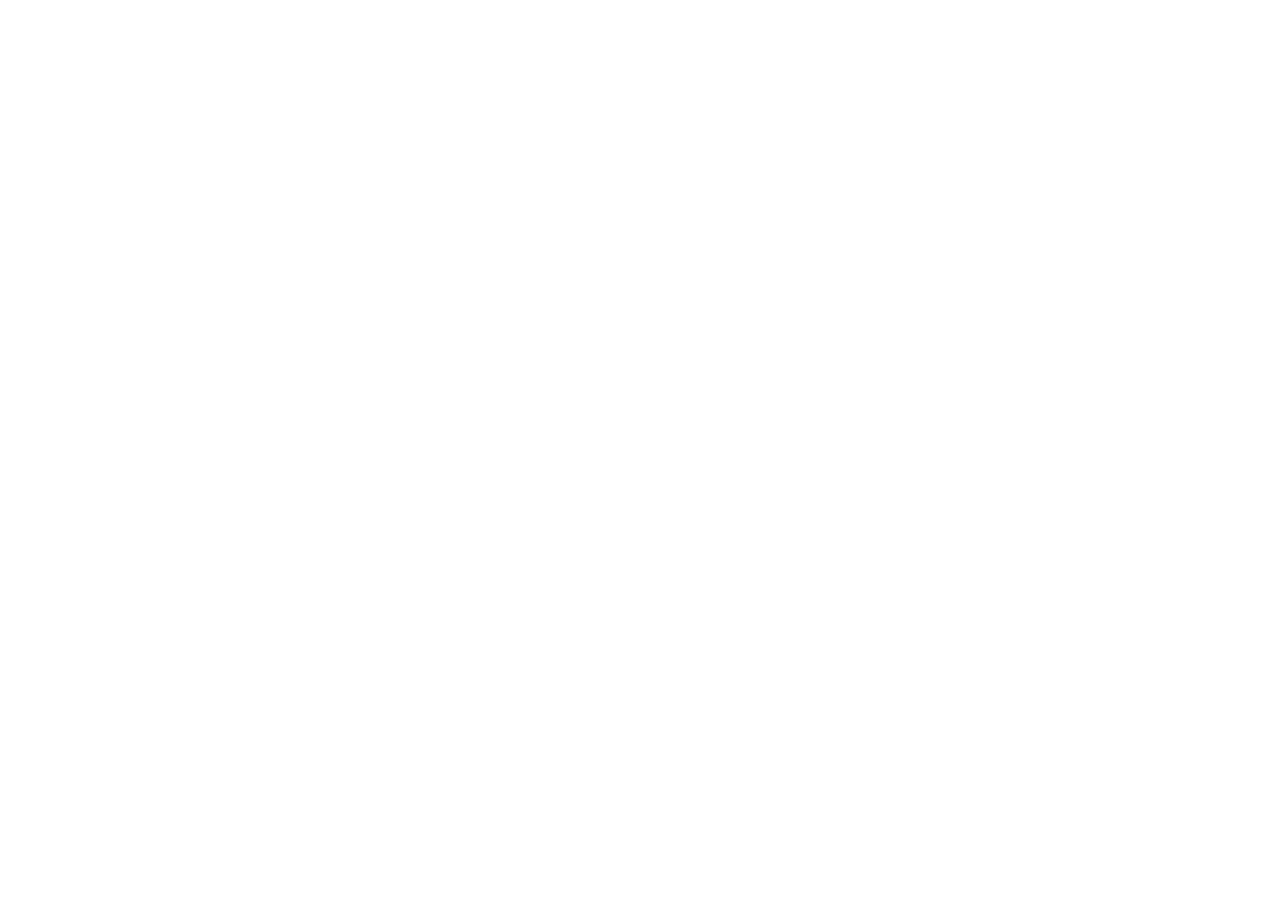
==== examples/dots/index.html @ 2f2fc20d "added dot example" ====
<!DOCTYPE html>
<html lang="en">

  <head>
    <title></title>
    <meta charset="UTF-8">
    <meta name="viewport" content="width=device-width, initial-scale=1">
    <link href="dots.css" rel="stylesheet">
    <script>
      (function () {
        let amount = 100;

        let dots = '';
        for (let i = 0; i < amount; i++) {
          dots += `<div class="dot dot--${i}"></div>`;
        }
        document.write(dots);
      })();
    </script>
  </head>

  <body>
  </body>

</html>
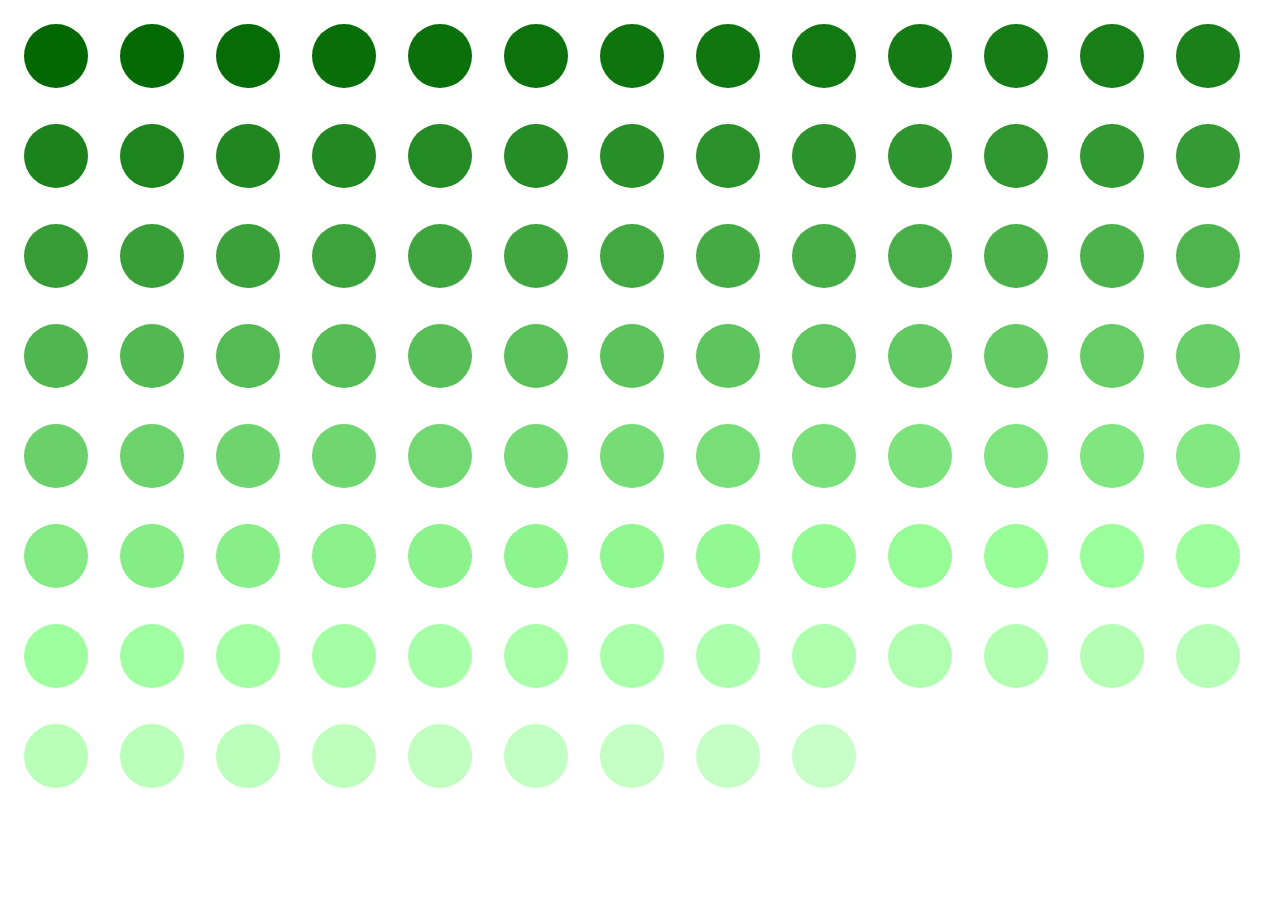
==== commit 388ad58e: "Update index.html" ====
--- a/examples/dots/index.html
+++ b/examples/dots/index.html
@@ -2,7 +2,7 @@
 <html lang="en">
 
   <head>
-    <title></title>
+    <title>Dots Example</title>
     <meta charset="UTF-8">
     <meta name="viewport" content="width=device-width, initial-scale=1">
     <link href="dots.css" rel="stylesheet">
--- a/examples/dots/dots.css
+++ b/examples/dots/dots.css
@@ -0,0 +1,213 @@
+.dot {
+  border-radius: 50%;
+  display: inline-block;
+  flex: 0 0 4em;
+  height: 4em;
+  margin: 1em;
+  width: 4em; }
+  .dot-wrapper {
+    display: flex; }
+  .dot--0 {
+    background-color: #026802; }
+  .dot--1 {
+    background-color: #046a04; }
+  .dot--2 {
+    background-color: #066c06; }
+  .dot--3 {
+    background-color: #086e08; }
+  .dot--4 {
+    background-color: #0a700a; }
+  .dot--5 {
+    background-color: #0c720c; }
+  .dot--6 {
+    background-color: #0e740e; }
+  .dot--7 {
+    background-color: #107610; }
+  .dot--8 {
+    background-color: #127812; }
+  .dot--9 {
+    background-color: #147a14; }
+  .dot--10 {
+    background-color: #167c16; }
+  .dot--11 {
+    background-color: #187e18; }
+  .dot--12 {
+    background-color: #1a801a; }
+  .dot--13 {
+    background-color: #1c821c; }
+  .dot--14 {
+    background-color: #1e841e; }
+  .dot--15 {
+    background-color: #208620; }
+  .dot--16 {
+    background-color: #228822; }
+  .dot--17 {
+    background-color: #248a24; }
+  .dot--18 {
+    background-color: #268c26; }
+  .dot--19 {
+    background-color: #288e28; }
+  .dot--20 {
+    background-color: #2a902a; }
+  .dot--21 {
+    background-color: #2c922c; }
+  .dot--22 {
+    background-color: #2e942e; }
+  .dot--23 {
+    background-color: #309630; }
+  .dot--24 {
+    background-color: #329832; }
+  .dot--25 {
+    background-color: #349a34; }
+  .dot--26 {
+    background-color: #369c36; }
+  .dot--27 {
+    background-color: #389e38; }
+  .dot--28 {
+    background-color: #3aa03a; }
+  .dot--29 {
+    background-color: #3ca23c; }
+  .dot--30 {
+    background-color: #3ea43e; }
+  .dot--31 {
+    background-color: #40a640; }
+  .dot--32 {
+    background-color: #42a842; }
+  .dot--33 {
+    background-color: #44aa44; }
+  .dot--34 {
+    background-color: #46ac46; }
+  .dot--35 {
+    background-color: #48ae48; }
+  .dot--36 {
+    background-color: #4ab04a; }
+  .dot--37 {
+    background-color: #4cb24c; }
+  .dot--38 {
+    background-color: #4eb44e; }
+  .dot--39 {
+    background-color: #50b650; }
+  .dot--40 {
+    background-color: #52b852; }
+  .dot--41 {
+    background-color: #54ba54; }
+  .dot--42 {
+    background-color: #56bc56; }
+  .dot--43 {
+    background-color: #58be58; }
+  .dot--44 {
+    background-color: #5ac05a; }
+  .dot--45 {
+    background-color: #5cc25c; }
+  .dot--46 {
+    background-color: #5ec45e; }
+  .dot--47 {
+    background-color: #60c660; }
+  .dot--48 {
+    background-color: #62c862; }
+  .dot--49 {
+    background-color: #64ca64; }
+  .dot--50 {
+    background-color: #66cc66; }
+  .dot--51 {
+    background-color: #68ce68; }
+  .dot--52 {
+    background-color: #6ad06a; }
+  .dot--53 {
+    background-color: #6cd26c; }
+  .dot--54 {
+    background-color: #6ed46e; }
+  .dot--55 {
+    background-color: #70d670; }
+  .dot--56 {
+    background-color: #72d872; }
+  .dot--57 {
+    background-color: #74da74; }
+  .dot--58 {
+    background-color: #76dc76; }
+  .dot--59 {
+    background-color: #78de78; }
+  .dot--60 {
+    background-color: #7ae07a; }
+  .dot--61 {
+    background-color: #7ce27c; }
+  .dot--62 {
+    background-color: #7ee47e; }
+  .dot--63 {
+    background-color: #80e680; }
+  .dot--64 {
+    background-color: #82e882; }
+  .dot--65 {
+    background-color: #84ea84; }
+  .dot--66 {
+    background-color: #86ec86; }
+  .dot--67 {
+    background-color: #88ee88; }
+  .dot--68 {
+    background-color: #8af08a; }
+  .dot--69 {
+    background-color: #8cf28c; }
+  .dot--70 {
+    background-color: #8ef48e; }
+  .dot--71 {
+    background-color: #90f690; }
+  .dot--72 {
+    background-color: #92f892; }
+  .dot--73 {
+    background-color: #94fa94; }
+  .dot--74 {
+    background-color: #96fc96; }
+  .dot--75 {
+    background-color: #98fe98; }
+  .dot--76 {
+    background-color: #9aff9a; }
+  .dot--77 {
+    background-color: #9cff9c; }
+  .dot--78 {
+    background-color: #9eff9e; }
+  .dot--79 {
+    background-color: #a0ffa0; }
+  .dot--80 {
+    background-color: #a2ffa2; }
+  .dot--81 {
+    background-color: #a4ffa4; }
+  .dot--82 {
+    background-color: #a6ffa6; }
+  .dot--83 {
+    background-color: #a8ffa8; }
+  .dot--84 {
+    background-color: #aaffaa; }
+  .dot--85 {
+    background-color: #acffac; }
+  .dot--86 {
+    background-color: #aeffae; }
+  .dot--87 {
+    background-color: #b0ffb0; }
+  .dot--88 {
+    background-color: #b2ffb2; }
+  .dot--89 {
+    background-color: #b4ffb4; }
+  .dot--90 {
+    background-color: #b6ffb6; }
+  .dot--91 {
+    background-color: #b8ffb8; }
+  .dot--92 {
+    background-color: #baffba; }
+  .dot--93 {
+    background-color: #bcffbc; }
+  .dot--94 {
+    background-color: #beffbe; }
+  .dot--95 {
+    background-color: #c0ffc0; }
+  .dot--96 {
+    background-color: #c2ffc2; }
+  .dot--97 {
+    background-color: #c4ffc4; }
+  .dot--98 {
+    background-color: #c6ffc6; }
+  .dot--99 {
+    background-color: #c8ffc8; }
+  .dot--100 {
+    background-color: #caffca; }
+
+/*# sourceMappingURL=dots.css.map */
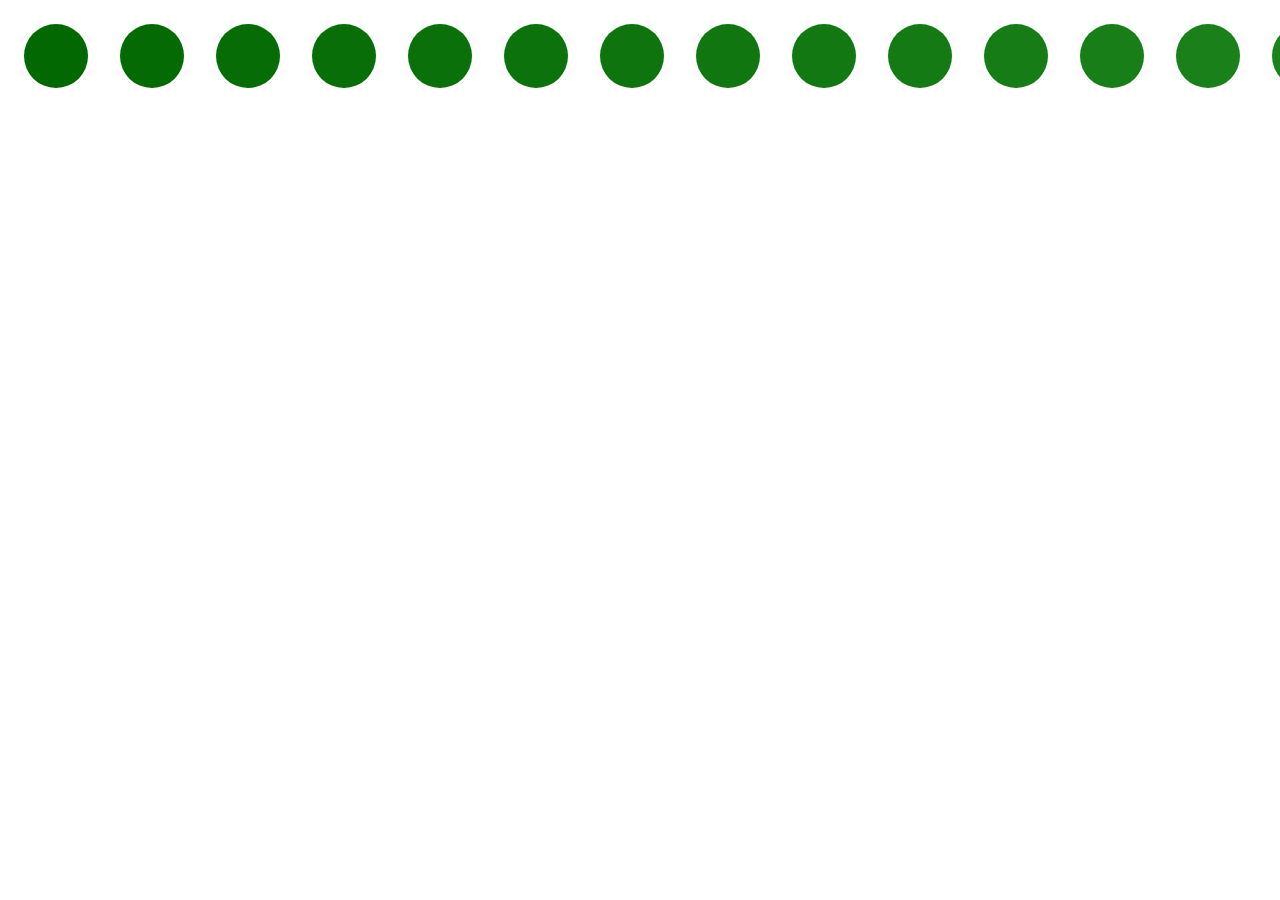
==== commit 235f6858: "added animation" ====
--- a/examples/dots/index.html
+++ b/examples/dots/index.html
@@ -2,24 +2,25 @@
 <html lang="en">
 
   <head>
-    <title>Dots Example</title>
+    <title></title>
     <meta charset="UTF-8">
     <meta name="viewport" content="width=device-width, initial-scale=1">
     <link href="dots.css" rel="stylesheet">
     <script>
-      (function () {
-        let amount = 100;
+      function writeDots () {
+        let amount = 150;
 
-        let dots = '';
+        let wrapper = document.createElement('div');
+        wrapper.className = 'dot-wrapper';
+
         for (let i = 0; i < amount; i++) {
-          dots += `<div class="dot dot--${i}"></div>`;
+          const dot = document.createElement('div');
+          dot.className = `dot dot--${i}`;
+          wrapper.appendChild(dot);
         }
-        document.write(dots);
-      })();
+        document.body.appendChild(wrapper);
+      };
     </script>
   </head>
-
-  <body>
-  </body>
-
+  <body onload="writeDots()"></body>
 </html>
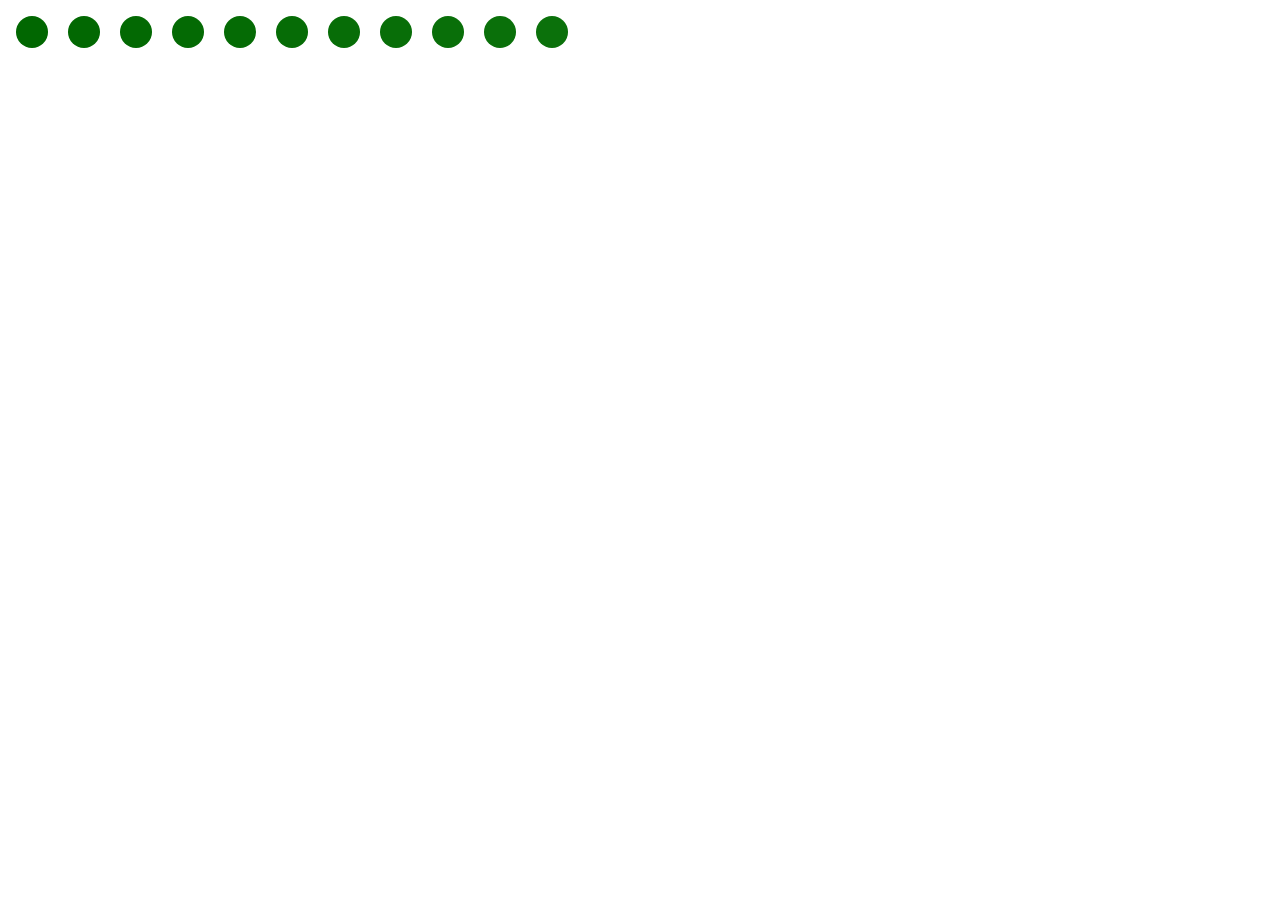
==== commit ddbdce57: "added basic example" ====
--- a/examples/dots/index.html
+++ b/examples/dots/index.html
@@ -2,25 +2,22 @@
 <html lang="en">
 
   <head>
-    <title></title>
+    <title>Dots Example</title>
     <meta charset="UTF-8">
     <meta name="viewport" content="width=device-width, initial-scale=1">
     <link href="dots.css" rel="stylesheet">
-    <script>
-      function writeDots () {
-        let amount = 150;
-
-        let wrapper = document.createElement('div');
-        wrapper.className = 'dot-wrapper';
-
-        for (let i = 0; i < amount; i++) {
-          const dot = document.createElement('div');
-          dot.className = `dot dot--${i}`;
-          wrapper.appendChild(dot);
-        }
-        document.body.appendChild(wrapper);
-      };
-    </script>
   </head>
-  <body onload="writeDots()"></body>
+  <body>
+    <div class="dot dot--0"></div>
+    <div class="dot dot--1"></div>
+    <div class="dot dot--2"></div>
+    <div class="dot dot--3"></div>
+    <div class="dot dot--4"></div>
+    <div class="dot dot--5"></div>
+    <div class="dot dot--6"></div>
+    <div class="dot dot--7"></div>
+    <div class="dot dot--8"></div>
+    <div class="dot dot--9"></div>
+    <div class="dot dot--10"></div>
+  </body>
 </html>
--- a/examples/dots/dots.css
+++ b/examples/dots/dots.css
@@ -1,213 +1,470 @@
 .dot {
   border-radius: 50%;
   display: inline-block;
-  flex: 0 0 4em;
-  height: 4em;
-  margin: 1em;
-  width: 4em; }
+  flex: 0 0 2em;
+  height: 2em;
+  margin: 0.5em;
+  width: 2em; }
   .dot-wrapper {
-    display: flex; }
+    display: flex;
+    flex-wrap: wrap; }
   .dot--0 {
-    background-color: #026802; }
+    background-color: #016701;
+    animation: animateDot 0.05s ease-in; }
   .dot--1 {
-    background-color: #046a04; }
+    background-color: #026802;
+    animation: animateDot 0.1s ease-in; }
   .dot--2 {
-    background-color: #066c06; }
+    background-color: #036903;
+    animation: animateDot 0.15s ease-in; }
   .dot--3 {
-    background-color: #086e08; }
+    background-color: #046a04;
+    animation: animateDot 0.2s ease-in; }
   .dot--4 {
-    background-color: #0a700a; }
+    background-color: #056b05;
+    animation: animateDot 0.25s ease-in; }
   .dot--5 {
-    background-color: #0c720c; }
+    background-color: #066c06;
+    animation: animateDot 0.3s ease-in; }
   .dot--6 {
-    background-color: #0e740e; }
+    background-color: #076d07;
+    animation: animateDot 0.35s ease-in; }
   .dot--7 {
-    background-color: #107610; }
+    background-color: #086e08;
+    animation: animateDot 0.4s ease-in; }
   .dot--8 {
-    background-color: #127812; }
+    background-color: #096f09;
+    animation: animateDot 0.45s ease-in; }
   .dot--9 {
-    background-color: #147a14; }
+    background-color: #0a700a;
+    animation: animateDot 0.5s ease-in; }
   .dot--10 {
-    background-color: #167c16; }
+    background-color: #0b710b;
+    animation: animateDot 0.55s ease-in; }
   .dot--11 {
-    background-color: #187e18; }
+    background-color: #0c720c;
+    animation: animateDot 0.6s ease-in; }
   .dot--12 {
-    background-color: #1a801a; }
+    background-color: #0d730d;
+    animation: animateDot 0.65s ease-in; }
   .dot--13 {
-    background-color: #1c821c; }
+    background-color: #0e740e;
+    animation: animateDot 0.7s ease-in; }
   .dot--14 {
-    background-color: #1e841e; }
+    background-color: #0f750f;
+    animation: animateDot 0.75s ease-in; }
   .dot--15 {
-    background-color: #208620; }
+    background-color: #107610;
+    animation: animateDot 0.8s ease-in; }
   .dot--16 {
-    background-color: #228822; }
+    background-color: #117711;
+    animation: animateDot 0.85s ease-in; }
   .dot--17 {
-    background-color: #248a24; }
+    background-color: #127812;
+    animation: animateDot 0.9s ease-in; }
   .dot--18 {
-    background-color: #268c26; }
+    background-color: #137913;
+    animation: animateDot 0.95s ease-in; }
   .dot--19 {
-    background-color: #288e28; }
+    background-color: #147a14;
+    animation: animateDot 1s ease-in; }
   .dot--20 {
-    background-color: #2a902a; }
+    background-color: #157b15;
+    animation: animateDot 1.05s ease-in; }
   .dot--21 {
-    background-color: #2c922c; }
+    background-color: #167c16;
+    animation: animateDot 1.1s ease-in; }
   .dot--22 {
-    background-color: #2e942e; }
+    background-color: #177d17;
+    animation: animateDot 1.15s ease-in; }
   .dot--23 {
-    background-color: #309630; }
+    background-color: #187e18;
+    animation: animateDot 1.2s ease-in; }
   .dot--24 {
-    background-color: #329832; }
+    background-color: #197f19;
+    animation: animateDot 1.25s ease-in; }
   .dot--25 {
-    background-color: #349a34; }
+    background-color: #1a801a;
+    animation: animateDot 1.3s ease-in; }
   .dot--26 {
-    background-color: #369c36; }
+    background-color: #1b811b;
+    animation: animateDot 1.35s ease-in; }
   .dot--27 {
-    background-color: #389e38; }
+    background-color: #1c821c;
+    animation: animateDot 1.4s ease-in; }
   .dot--28 {
-    background-color: #3aa03a; }
+    background-color: #1d831d;
+    animation: animateDot 1.45s ease-in; }
   .dot--29 {
-    background-color: #3ca23c; }
+    background-color: #1e841e;
+    animation: animateDot 1.5s ease-in; }
   .dot--30 {
-    background-color: #3ea43e; }
+    background-color: #1f851f;
+    animation: animateDot 1.55s ease-in; }
   .dot--31 {
-    background-color: #40a640; }
+    background-color: #208620;
+    animation: animateDot 1.6s ease-in; }
   .dot--32 {
-    background-color: #42a842; }
+    background-color: #218721;
+    animation: animateDot 1.65s ease-in; }
   .dot--33 {
-    background-color: #44aa44; }
+    background-color: #228822;
+    animation: animateDot 1.7s ease-in; }
   .dot--34 {
-    background-color: #46ac46; }
+    background-color: #238923;
+    animation: animateDot 1.75s ease-in; }
   .dot--35 {
-    background-color: #48ae48; }
+    background-color: #248a24;
+    animation: animateDot 1.8s ease-in; }
   .dot--36 {
-    background-color: #4ab04a; }
+    background-color: #258b25;
+    animation: animateDot 1.85s ease-in; }
   .dot--37 {
-    background-color: #4cb24c; }
+    background-color: #268c26;
+    animation: animateDot 1.9s ease-in; }
   .dot--38 {
-    background-color: #4eb44e; }
+    background-color: #278d27;
+    animation: animateDot 1.95s ease-in; }
   .dot--39 {
-    background-color: #50b650; }
+    background-color: #288e28;
+    animation: animateDot 2s ease-in; }
   .dot--40 {
-    background-color: #52b852; }
+    background-color: #298f29;
+    animation: animateDot 2.05s ease-in; }
   .dot--41 {
-    background-color: #54ba54; }
+    background-color: #2a902a;
+    animation: animateDot 2.1s ease-in; }
   .dot--42 {
-    background-color: #56bc56; }
+    background-color: #2b912b;
+    animation: animateDot 2.15s ease-in; }
   .dot--43 {
-    background-color: #58be58; }
+    background-color: #2c922c;
+    animation: animateDot 2.2s ease-in; }
   .dot--44 {
-    background-color: #5ac05a; }
+    background-color: #2d932d;
+    animation: animateDot 2.25s ease-in; }
   .dot--45 {
-    background-color: #5cc25c; }
+    background-color: #2e942e;
+    animation: animateDot 2.3s ease-in; }
   .dot--46 {
-    background-color: #5ec45e; }
+    background-color: #2f952f;
+    animation: animateDot 2.35s ease-in; }
   .dot--47 {
-    background-color: #60c660; }
+    background-color: #309630;
+    animation: animateDot 2.4s ease-in; }
   .dot--48 {
-    background-color: #62c862; }
+    background-color: #319731;
+    animation: animateDot 2.45s ease-in; }
   .dot--49 {
-    background-color: #64ca64; }
+    background-color: #329832;
+    animation: animateDot 2.5s ease-in; }
   .dot--50 {
-    background-color: #66cc66; }
+    background-color: #339933;
+    animation: animateDot 2.55s ease-in; }
   .dot--51 {
-    background-color: #68ce68; }
+    background-color: #349a34;
+    animation: animateDot 2.6s ease-in; }
   .dot--52 {
-    background-color: #6ad06a; }
+    background-color: #359b35;
+    animation: animateDot 2.65s ease-in; }
   .dot--53 {
-    background-color: #6cd26c; }
+    background-color: #369c36;
+    animation: animateDot 2.7s ease-in; }
   .dot--54 {
-    background-color: #6ed46e; }
+    background-color: #379d37;
+    animation: animateDot 2.75s ease-in; }
   .dot--55 {
-    background-color: #70d670; }
+    background-color: #389e38;
+    animation: animateDot 2.8s ease-in; }
   .dot--56 {
-    background-color: #72d872; }
+    background-color: #399f39;
+    animation: animateDot 2.85s ease-in; }
   .dot--57 {
-    background-color: #74da74; }
+    background-color: #3aa03a;
+    animation: animateDot 2.9s ease-in; }
   .dot--58 {
-    background-color: #76dc76; }
+    background-color: #3ba13b;
+    animation: animateDot 2.95s ease-in; }
   .dot--59 {
-    background-color: #78de78; }
+    background-color: #3ca23c;
+    animation: animateDot 3s ease-in; }
   .dot--60 {
-    background-color: #7ae07a; }
+    background-color: #3da33d;
+    animation: animateDot 3.05s ease-in; }
   .dot--61 {
-    background-color: #7ce27c; }
+    background-color: #3ea43e;
+    animation: animateDot 3.1s ease-in; }
   .dot--62 {
-    background-color: #7ee47e; }
+    background-color: #3fa53f;
+    animation: animateDot 3.15s ease-in; }
   .dot--63 {
-    background-color: #80e680; }
+    background-color: #40a640;
+    animation: animateDot 3.2s ease-in; }
   .dot--64 {
-    background-color: #82e882; }
+    background-color: #41a741;
+    animation: animateDot 3.25s ease-in; }
   .dot--65 {
-    background-color: #84ea84; }
+    background-color: #42a842;
+    animation: animateDot 3.3s ease-in; }
   .dot--66 {
-    background-color: #86ec86; }
+    background-color: #43a943;
+    animation: animateDot 3.35s ease-in; }
   .dot--67 {
-    background-color: #88ee88; }
+    background-color: #44aa44;
+    animation: animateDot 3.4s ease-in; }
   .dot--68 {
-    background-color: #8af08a; }
+    background-color: #45ab45;
+    animation: animateDot 3.45s ease-in; }
   .dot--69 {
-    background-color: #8cf28c; }
+    background-color: #46ac46;
+    animation: animateDot 3.5s ease-in; }
   .dot--70 {
-    background-color: #8ef48e; }
+    background-color: #47ad47;
+    animation: animateDot 3.55s ease-in; }
   .dot--71 {
-    background-color: #90f690; }
+    background-color: #48ae48;
+    animation: animateDot 3.6s ease-in; }
   .dot--72 {
-    background-color: #92f892; }
+    background-color: #49af49;
+    animation: animateDot 3.65s ease-in; }
   .dot--73 {
-    background-color: #94fa94; }
+    background-color: #4ab04a;
+    animation: animateDot 3.7s ease-in; }
   .dot--74 {
-    background-color: #96fc96; }
+    background-color: #4bb14b;
+    animation: animateDot 3.75s ease-in; }
   .dot--75 {
-    background-color: #98fe98; }
+    background-color: #4cb24c;
+    animation: animateDot 3.8s ease-in; }
   .dot--76 {
-    background-color: #9aff9a; }
+    background-color: #4db34d;
+    animation: animateDot 3.85s ease-in; }
   .dot--77 {
-    background-color: #9cff9c; }
+    background-color: #4eb44e;
+    animation: animateDot 3.9s ease-in; }
   .dot--78 {
-    background-color: #9eff9e; }
+    background-color: #4fb54f;
+    animation: animateDot 3.95s ease-in; }
   .dot--79 {
-    background-color: #a0ffa0; }
+    background-color: #50b650;
+    animation: animateDot 4s ease-in; }
   .dot--80 {
-    background-color: #a2ffa2; }
+    background-color: #51b751;
+    animation: animateDot 4.05s ease-in; }
   .dot--81 {
-    background-color: #a4ffa4; }
+    background-color: #52b852;
+    animation: animateDot 4.1s ease-in; }
   .dot--82 {
-    background-color: #a6ffa6; }
+    background-color: #53b953;
+    animation: animateDot 4.15s ease-in; }
   .dot--83 {
-    background-color: #a8ffa8; }
+    background-color: #54ba54;
+    animation: animateDot 4.2s ease-in; }
   .dot--84 {
-    background-color: #aaffaa; }
+    background-color: #55bb55;
+    animation: animateDot 4.25s ease-in; }
   .dot--85 {
-    background-color: #acffac; }
+    background-color: #56bc56;
+    animation: animateDot 4.3s ease-in; }
   .dot--86 {
-    background-color: #aeffae; }
+    background-color: #57bd57;
+    animation: animateDot 4.35s ease-in; }
   .dot--87 {
-    background-color: #b0ffb0; }
+    background-color: #58be58;
+    animation: animateDot 4.4s ease-in; }
   .dot--88 {
-    background-color: #b2ffb2; }
+    background-color: #59bf59;
+    animation: animateDot 4.45s ease-in; }
   .dot--89 {
-    background-color: #b4ffb4; }
+    background-color: #5ac05a;
+    animation: animateDot 4.5s ease-in; }
   .dot--90 {
-    background-color: #b6ffb6; }
+    background-color: #5bc15b;
+    animation: animateDot 4.55s ease-in; }
   .dot--91 {
-    background-color: #b8ffb8; }
+    background-color: #5cc25c;
+    animation: animateDot 4.6s ease-in; }
   .dot--92 {
-    background-color: #baffba; }
+    background-color: #5dc35d;
+    animation: animateDot 4.65s ease-in; }
   .dot--93 {
-    background-color: #bcffbc; }
+    background-color: #5ec45e;
+    animation: animateDot 4.7s ease-in; }
   .dot--94 {
-    background-color: #beffbe; }
+    background-color: #5fc55f;
+    animation: animateDot 4.75s ease-in; }
   .dot--95 {
-    background-color: #c0ffc0; }
+    background-color: #60c660;
+    animation: animateDot 4.8s ease-in; }
   .dot--96 {
-    background-color: #c2ffc2; }
+    background-color: #61c761;
+    animation: animateDot 4.85s ease-in; }
   .dot--97 {
-    background-color: #c4ffc4; }
+    background-color: #62c862;
+    animation: animateDot 4.9s ease-in; }
   .dot--98 {
-    background-color: #c6ffc6; }
+    background-color: #63c963;
+    animation: animateDot 4.95s ease-in; }
   .dot--99 {
-    background-color: #c8ffc8; }
+    background-color: #64ca64;
+    animation: animateDot 5s ease-in; }
   .dot--100 {
-    background-color: #caffca; }
+    background-color: #65cb65;
+    animation: animateDot 5.05s ease-in; }
+  .dot--101 {
+    background-color: #66cc66;
+    animation: animateDot 5.1s ease-in; }
+  .dot--102 {
+    background-color: #67cd67;
+    animation: animateDot 5.15s ease-in; }
+  .dot--103 {
+    background-color: #68ce68;
+    animation: animateDot 5.2s ease-in; }
+  .dot--104 {
+    background-color: #69cf69;
+    animation: animateDot 5.25s ease-in; }
+  .dot--105 {
+    background-color: #6ad06a;
+    animation: animateDot 5.3s ease-in; }
+  .dot--106 {
+    background-color: #6bd16b;
+    animation: animateDot 5.35s ease-in; }
+  .dot--107 {
+    background-color: #6cd26c;
+    animation: animateDot 5.4s ease-in; }
+  .dot--108 {
+    background-color: #6dd36d;
+    animation: animateDot 5.45s ease-in; }
+  .dot--109 {
+    background-color: #6ed46e;
+    animation: animateDot 5.5s ease-in; }
+  .dot--110 {
+    background-color: #6fd56f;
+    animation: animateDot 5.55s ease-in; }
+  .dot--111 {
+    background-color: #70d670;
+    animation: animateDot 5.6s ease-in; }
+  .dot--112 {
+    background-color: #71d771;
+    animation: animateDot 5.65s ease-in; }
+  .dot--113 {
+    background-color: #72d872;
+    animation: animateDot 5.7s ease-in; }
+  .dot--114 {
+    background-color: #73d973;
+    animation: animateDot 5.75s ease-in; }
+  .dot--115 {
+    background-color: #74da74;
+    animation: animateDot 5.8s ease-in; }
+  .dot--116 {
+    background-color: #75db75;
+    animation: animateDot 5.85s ease-in; }
+  .dot--117 {
+    background-color: #76dc76;
+    animation: animateDot 5.9s ease-in; }
+  .dot--118 {
+    background-color: #77dd77;
+    animation: animateDot 5.95s ease-in; }
+  .dot--119 {
+    background-color: #78de78;
+    animation: animateDot 6s ease-in; }
+  .dot--120 {
+    background-color: #79df79;
+    animation: animateDot 6.05s ease-in; }
+  .dot--121 {
+    background-color: #7ae07a;
+    animation: animateDot 6.1s ease-in; }
+  .dot--122 {
+    background-color: #7be17b;
+    animation: animateDot 6.15s ease-in; }
+  .dot--123 {
+    background-color: #7ce27c;
+    animation: animateDot 6.2s ease-in; }
+  .dot--124 {
+    background-color: #7de37d;
+    animation: animateDot 6.25s ease-in; }
+  .dot--125 {
+    background-color: #7ee47e;
+    animation: animateDot 6.3s ease-in; }
+  .dot--126 {
+    background-color: #7fe57f;
+    animation: animateDot 6.35s ease-in; }
+  .dot--127 {
+    background-color: #80e680;
+    animation: animateDot 6.4s ease-in; }
+  .dot--128 {
+    background-color: #81e781;
+    animation: animateDot 6.45s ease-in; }
+  .dot--129 {
+    background-color: #82e882;
+    animation: animateDot 6.5s ease-in; }
+  .dot--130 {
+    background-color: #83e983;
+    animation: animateDot 6.55s ease-in; }
+  .dot--131 {
+    background-color: #84ea84;
+    animation: animateDot 6.6s ease-in; }
+  .dot--132 {
+    background-color: #85eb85;
+    animation: animateDot 6.65s ease-in; }
+  .dot--133 {
+    background-color: #86ec86;
+    animation: animateDot 6.7s ease-in; }
+  .dot--134 {
+    background-color: #87ed87;
+    animation: animateDot 6.75s ease-in; }
+  .dot--135 {
+    background-color: #88ee88;
+    animation: animateDot 6.8s ease-in; }
+  .dot--136 {
+    background-color: #89ef89;
+    animation: animateDot 6.85s ease-in; }
+  .dot--137 {
+    background-color: #8af08a;
+    animation: animateDot 6.9s ease-in; }
+  .dot--138 {
+    background-color: #8bf18b;
+    animation: animateDot 6.95s ease-in; }
+  .dot--139 {
+    background-color: #8cf28c;
+    animation: animateDot 7s ease-in; }
+  .dot--140 {
+    background-color: #8df38d;
+    animation: animateDot 7.05s ease-in; }
+  .dot--141 {
+    background-color: #8ef48e;
+    animation: animateDot 7.1s ease-in; }
+  .dot--142 {
+    background-color: #8ff58f;
+    animation: animateDot 7.15s ease-in; }
+  .dot--143 {
+    background-color: #90f690;
+    animation: animateDot 7.2s ease-in; }
+  .dot--144 {
+    background-color: #91f791;
+    animation: animateDot 7.25s ease-in; }
+  .dot--145 {
+    background-color: #92f892;
+    animation: animateDot 7.3s ease-in; }
+  .dot--146 {
+    background-color: #93f993;
+    animation: animateDot 7.35s ease-in; }
+  .dot--147 {
+    background-color: #94fa94;
+    animation: animateDot 7.4s ease-in; }
+  .dot--148 {
+    background-color: #95fb95;
+    animation: animateDot 7.45s ease-in; }
+  .dot--149 {
+    background-color: #96fc96;
+    animation: animateDot 7.5s ease-in; }
+  .dot--150 {
+    background-color: #97fd97;
+    animation: animateDot 7.55s ease-in; }
+@keyframes animateDot {
+  0% {
+    opacity: 0; }
+  100% {
+    opacity: 1; } }
 
 /*# sourceMappingURL=dots.css.map */
